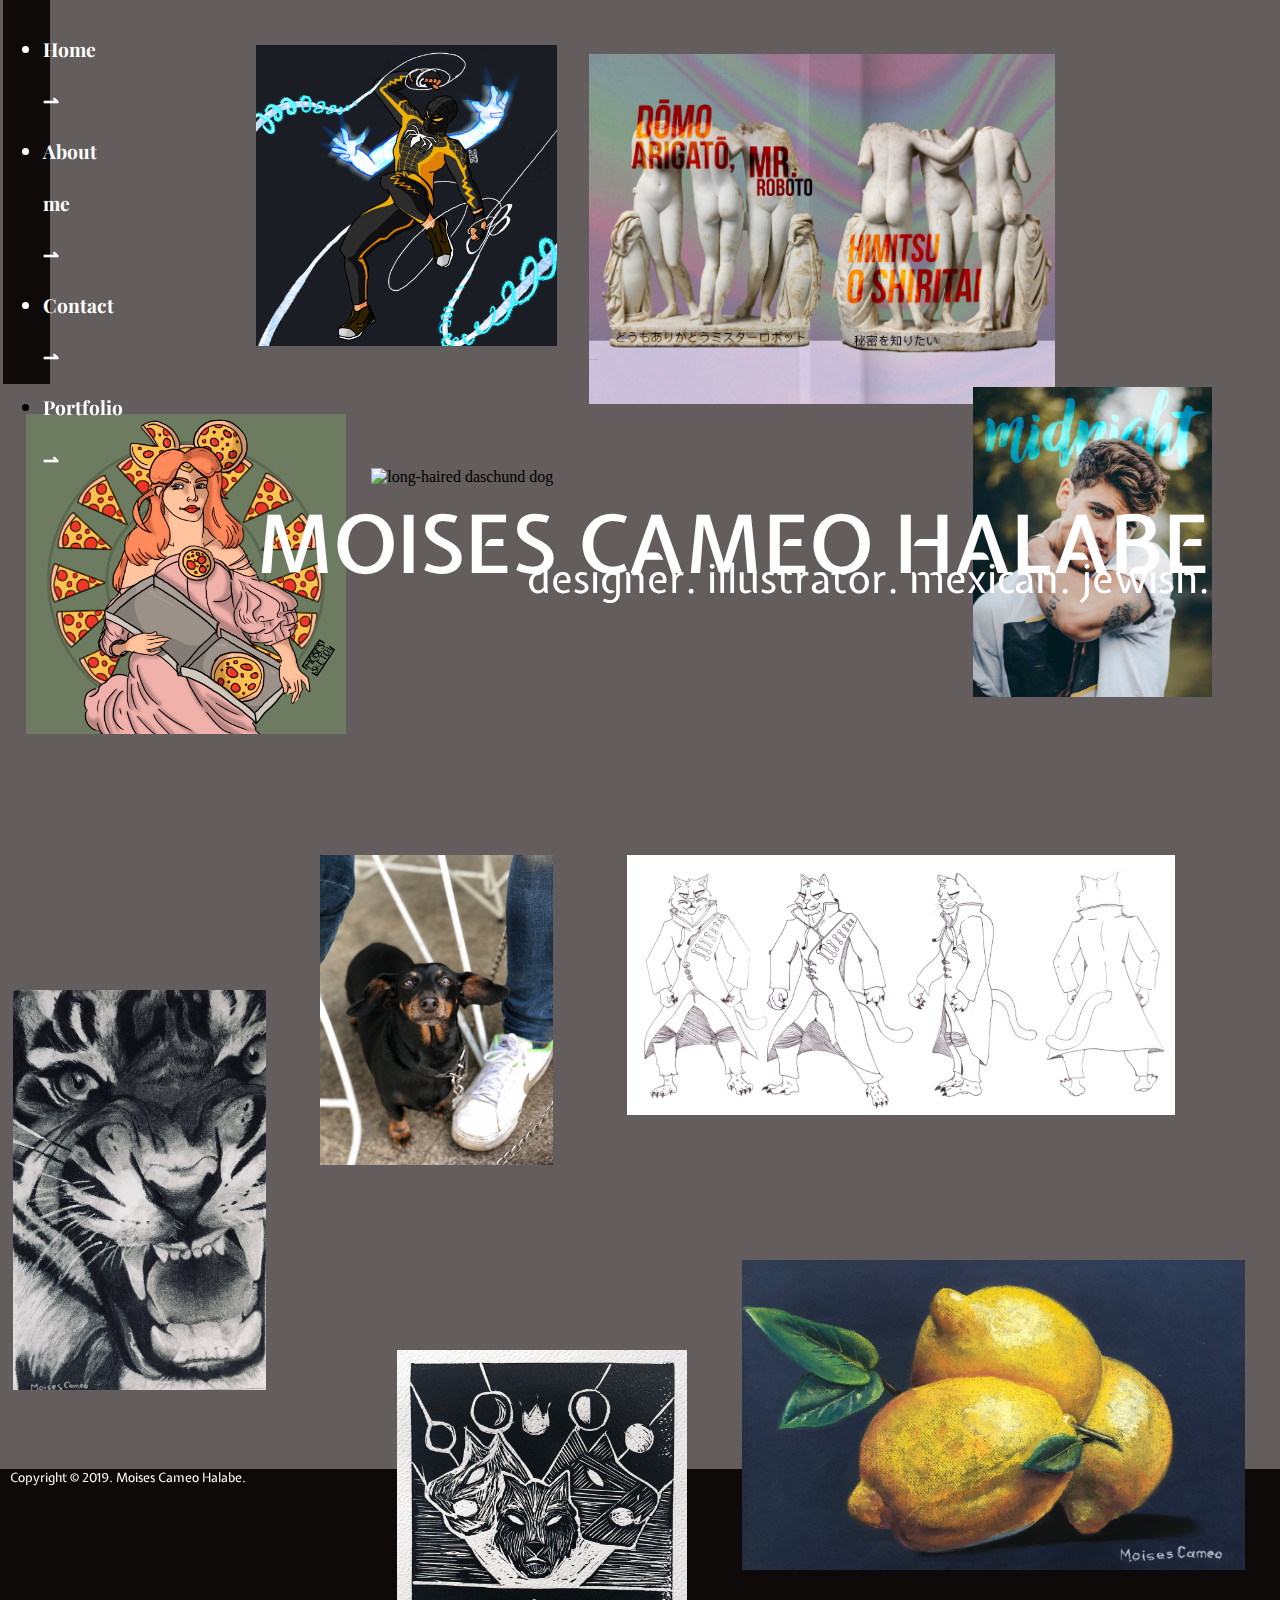
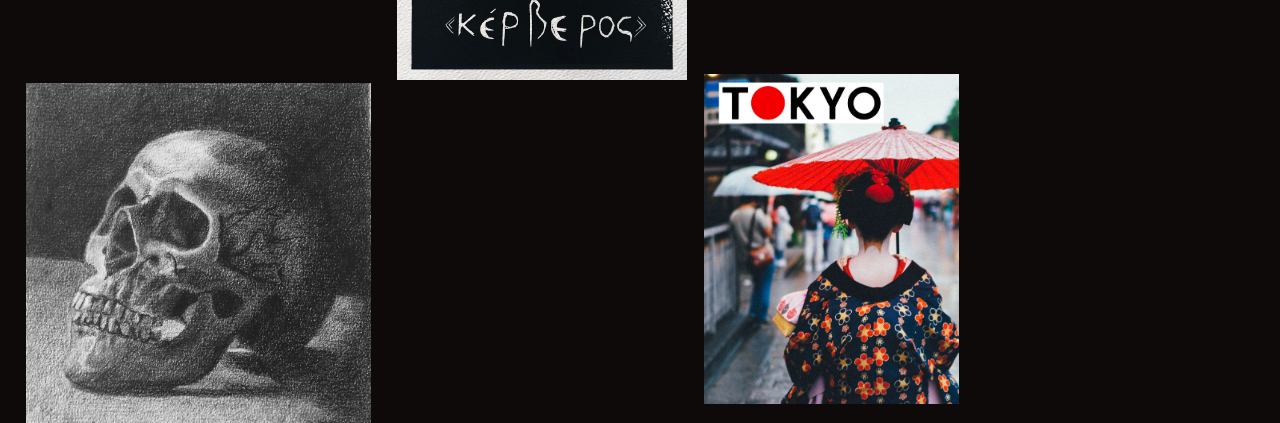
==== index.html @ be418a99 "Portfolio files upload" ====
<!DOCTYPE html>
<html lang="en">
<head>
    <meta charset="UTF-8">
    <meta name="viewport" content="width=device-width, initial-scale=1.0">
    <meta http-equiv="X-UA-Compatible" content="ie=edge">
    <link rel="stylesheet" href="css/main.css">
    <link rel="stylesheet" href="css/home.css">
    <link id="page_favicon" href="/images/favicon.ico" rel="icon" type="image/x-icon"/>
    <link rel="stylesheet" href="https://cdnjs.cloudflare.com/ajax/libs/meyer-reset/2.0/reset.min.css">
    <link href="https://fonts.googleapis.com/css?family=Ubuntu:300,300i,400,400i,500,500i,700,700i" rel="stylesheet">
    <link href="https://fonts.googleapis.com/css?family=Playfair+Display:400,400i,700,700i,900,900i&amp;subset=latin-ext" rel="stylesheet">
    <link href="https://fonts.googleapis.com/css?family=Expletus+Sans:400,400i,500,500i,600,600i,700,700i" rel="stylesheet">
    <link rel="stylesheet" href="https://use.fontawesome.com/releases/v5.8.1/css/all.css" integrity="sha384-50oBUHEmvpQ+1lW4y57PTFmhCaXp0ML5d60M1M7uH2+nqUivzIebhndOJK28anvf" crossorigin="anonymous">
    <meta name="google-site-verification" content="ZPLFNa4L45n_c4i5enD6hJ2dzq2qhtxuOYM_q-WXYvY" />
    <title>Moises Cameo Halabe</title>
</head>
<body>
    <div class="container">
        <div class="headerdiv">
            <header class="headermenu">
                <ul class="flex-ul">
                    <a class="menuparent" href="index.html"><li>Home ⇀</li></a>
                    <a class="menuparent" href="about.html"><li>About me ⇀</li></a>
                    <a class="menuparent" href="contact.html"><li>Contact ⇀</li></a>
                    <div class="dropdown">
                    <a class="menuparent" href="portfolio.html"><li>Portfolio ⇀
                            <ul class="dropdown-child">
                                <a class="menuchild" href="portfolio/design.html"><li>design ⇁</li></a>
                                <a class="menuchild" href="portfolio/illustration.html"><li>illustration ⇁</li></a>
                                <a class="menuchild" href="portfolio/editorial.html"><li>web/editorial ⇁</li></a>
                                <a class="menuchild" href="portfolio/photography.html"><li>photography ⇁</li></a>
                                <a class="menuchild" href="portfolio/photoshop.html"><li>image manipulation ⇁</li></a>
                                <a class="menuchild" href="portfolio/video.html"><li>video/animation ⇁</li></a>
                            </ul>
                    </li></a> </div>

                </ul>
            </header>
        </div>
        <div class="socialmedia" style="font-size: 0.5rem">
            <a href="#"><i class="fab fa-facebook-f fa-3x"></i></a>
            <a href="https://twitter.com/moisessketch"><i class="fab fa-twitter fa-3x"></i></a>
            <a href="https://www.instagram.com/moisessketch/"><i class="fab fa-instagram fa-3x"></i></a>
            <a href="#"><i class="fab fa-behance fa-3x"></i></a>
            <a href="https://www.artstation.com/moisessketch"><i class="fab fa-artstation fa-3x"></i></a>
            <a href="#"><i class="fab fa-linkedin-in fa-3x"></i></a>
            <a href="#"><i class="fas fa-coffee fa-3x"></i></a>
        </div>
        <h1 class="moisescameoh1">MOISES CAMEO HALABE</h1>
        <h2 class="moisescameoh2">designer. illustrator. mexican. jewish.</h2>
        <div class="images">
            <img class="spider" src="images/spidersona.jpg" alt="illustration of a spidersona">
            <img class="cherry" src="images/cherry.JPG" alt="long-haired daschund dog">
            <img class="arigato" src="images/arigato.jpg" alt="sculptures of the three graces with the text 'Domo Arigato Mr. Roboto, Himitsu O Shiritai'">
            <img class="midnight" src="images/midnight.jpg" alt="midnight cover, singer Jack Gilinsky with blue cursive text behind him">
            <img class="pizza" src="images/pizaaa.jpg" alt="illustration of a woman holding a pizza box in Alphonse Mucha style">
            <img class="kikis" src="images/kikis.jpg" alt="short-haired daschund dog">
            <img class="tokyo" src="images/tokyo.jpg" alt="japanese geisha with red umbrella with the title 'Tokyo'">
            <img class="tigre" src="images/tigre.jpg" alt="tiger drawing">
            <img class="limon" src="images/limon.jpg" alt="pastel limes">
            <img class="calavera" src="images/calavera.jpg" alt="graphite skull">
            <img class="cerberus" src="images/cerberus.jpg" alt="linograph of Cerberus">
            <img class="turn" src="images/turn.jpg" alt="turn around of a antropomorphic cat">
        </div>
    </div>
    <div>
        <small class="copyright">Copyright © 2019. Moises Cameo Halabe.</small>
    </div>

            <!-- Global site tag (gtag.js) - Google Analytics -->
            <script async src="https://www.googletagmanager.com/gtag/js?id=UA-137058487-1"></script>
            <script>
              window.dataLayer = window.dataLayer || [];
              function gtag(){dataLayer.push(arguments);}
              gtag('js', new Date());
            
              gtag('config', 'UA-137058487-1');
            </script>
</body>
</html>
---- css/main.css ----
html, body {
    margin: 0;
  }
  
*, *:before, *:after {
      box-sizing: border-box;
  }
  
 .container{
    display: grid;
    grid-gap: 5px;
    grid-template-columns: repeat(auto-fill, minmax(250px, 1fr));
    grid-auto-rows: minmax(150px,auto);
    background-color: #635D5D;
    }

    .headerdiv{
        float: left;
        width: 20%;
        padding-left: 1%;
    }

    .menuparent {
        font-weight: 700;
    }

    .menuchild li{
        font-weight: 400;
        font-style: italic;
    }

    .headermenu {
        background-color: #0E0A0A; 
        font-family: 'Playfair Display', serif;
        height: 30vw;
        padding-top: 10%;
    }

    .flex-ul {
        display: flex;
        flex-direction: column;
        justify-content: space-around;
        font-size: 1.2rem;
        font-weight: 400;
        line-height: 3.2rem;
    }
    .submenu-portfolio {
        display: flex;
        flex-direction: column;
        justify-content: space-around;
    }
    
    a {
        color: #fff;
        text-decoration: none;
    }
    
    a:hover 
    {
         color:#D8A345; 
         text-decoration:none; 
         cursor:pointer;  
    }
    
    /*Dropdown menu*/
      
    .dropdown {
        position: inherit;
        display: inline-flex;
        z-index: 50;
    }
    .dropdown-child {
        line-height: 10%;
        display: none;
        flex-direction: column;
        align-content: inherit;
        background-color: #0E0A0A;
        min-width: 200px;
        font-size: 1rem;
    }
    .dropdown-child a {
        color: white;
        padding: 6%;
        text-decoration: none;
        display: flex;
        float: left;
        
    }
    .dropdown:hover .dropdown-child {
        display: flex;
        flex-direction: column;
        position: fixed;
        float: left;
    }
    
    .dropdown-child a:hover {
        color:#D8A345; 
         text-decoration:none; 
         cursor:pointer;  
    }
    
    body{
        background-color: #0E0A0A;
    }
---- css/home.css ----
/* .moisescameoh1 {
        display: flex;
        position: relative;
        float: right;
        padding: 5%;
        font-family: 'Expletus Sans', cursive;
        font-size: 5rem;
        font-weight: 600;
        line-height: 4rem;
        color: #fff;
        z-index: 20;
    } */

      /* .moisescameoh1 {
        grid-area: 2/1/3/9;
        position: relative;
        float: right;
        padding-left: 20%;
        padding-top: 5%;
        font-family: 'Expletus Sans', cursive;
        font-size: 5rem;
        font-weight: 600;
        line-height: 4rem;
        color: #fff;
        z-index: 20;
    } */

    .moisescameoh1 {
        grid-area: 2/1/3/9;
        position: fixed;
        float: right;
        padding-left: 20%;
        padding-top: 35.8%;
        font-family: 'Expletus Sans', cursive;
        font-size: 5rem;
        font-weight: 600;
        line-height: 4rem;
        color: #fff;
        z-index: 20;
    }

    /* .moisescameoh2 {
        grid-area: 2/1/3/9;
        position: relative;
        float: right;
        padding-left: 41.2%;
        padding-top: 10%;
        font-family: 'Expletus Sans', cursive;
        font-size: 2.5rem;
        font-weight: 400;
        color: #fff;
        z-index: 20;
    } */

    .moisescameoh2 {
        grid-area: 2/1/3/9;
        position: fixed;
        float: right;
        padding-left: 41.2%;
        padding-top: 40.5%;
        font-family: 'Expletus Sans', cursive;
        font-size: 2.5rem;
        font-weight: 400;
        color: #fff;
        z-index: 20;
    }
    

    .images{
        grid-area: 1/2/9/9;
        margin-top: 40px;
    }

    .spider{
        height: 301px;
        z-index: 9;
        position: absolute;
        top: 5%;
        left: 20%;
    }

    .cherry{
        height: 225px;
        z-index: 10;
        position: absolute;
        top: 52%;
        left: 29%;
    }

    .arigato{
        height: 350px;
        z-index: 9;
        position: absolute;
        left: 46%;
        top: 6%;
    }

    .midnight{
        height: 310px;
        z-index: 12;
        position: absolute;
        top: 43%;
        left: 76%;
    }

    .pizza{
        height: 320px;
        z-index: 12;
        position: absolute;
        top: 46%;
        left: 2%;
    }

    .kikis{
        height: 310px;
        z-index: 9;
        position: absolute;
        top: 95%;
        left: 25%;
    }

    .tokyo{
        height: 330px;
        z-index: 10;
        position: absolute;
        top: 186%;
        left: 55%;
    }

    .tigre{
        height: 400px;
        z-index: 9;
        position: absolute;
        top: 110%;
        left: 1%;
    }

    .limon{
        height: 310px;
        z-index: 9;
        position: absolute;
        top: 140%;
        left: 58%;
    }

    .calavera{
        height: 340px;
        z-index: 9;
        position: absolute;
        top: 187%;
        left: 2%;
    }

    .cerberus{
        height: 330px;
        z-index: 10;
        position: absolute;
        top: 150%;
        left: 31%;
    }

    .turn{
        height: 260px;
        z-index: 9;
        position: absolute;
        top: 95%;
        left: 49%;
    }
    
    .copyright{
        color: #fff;
        position: absolute;
        font-family: 'Expletus Sans', cursive;
        font-size: 0.8rem;
        font-weight: 400;
        padding-left: 10px;
        z-index: 100;
    }
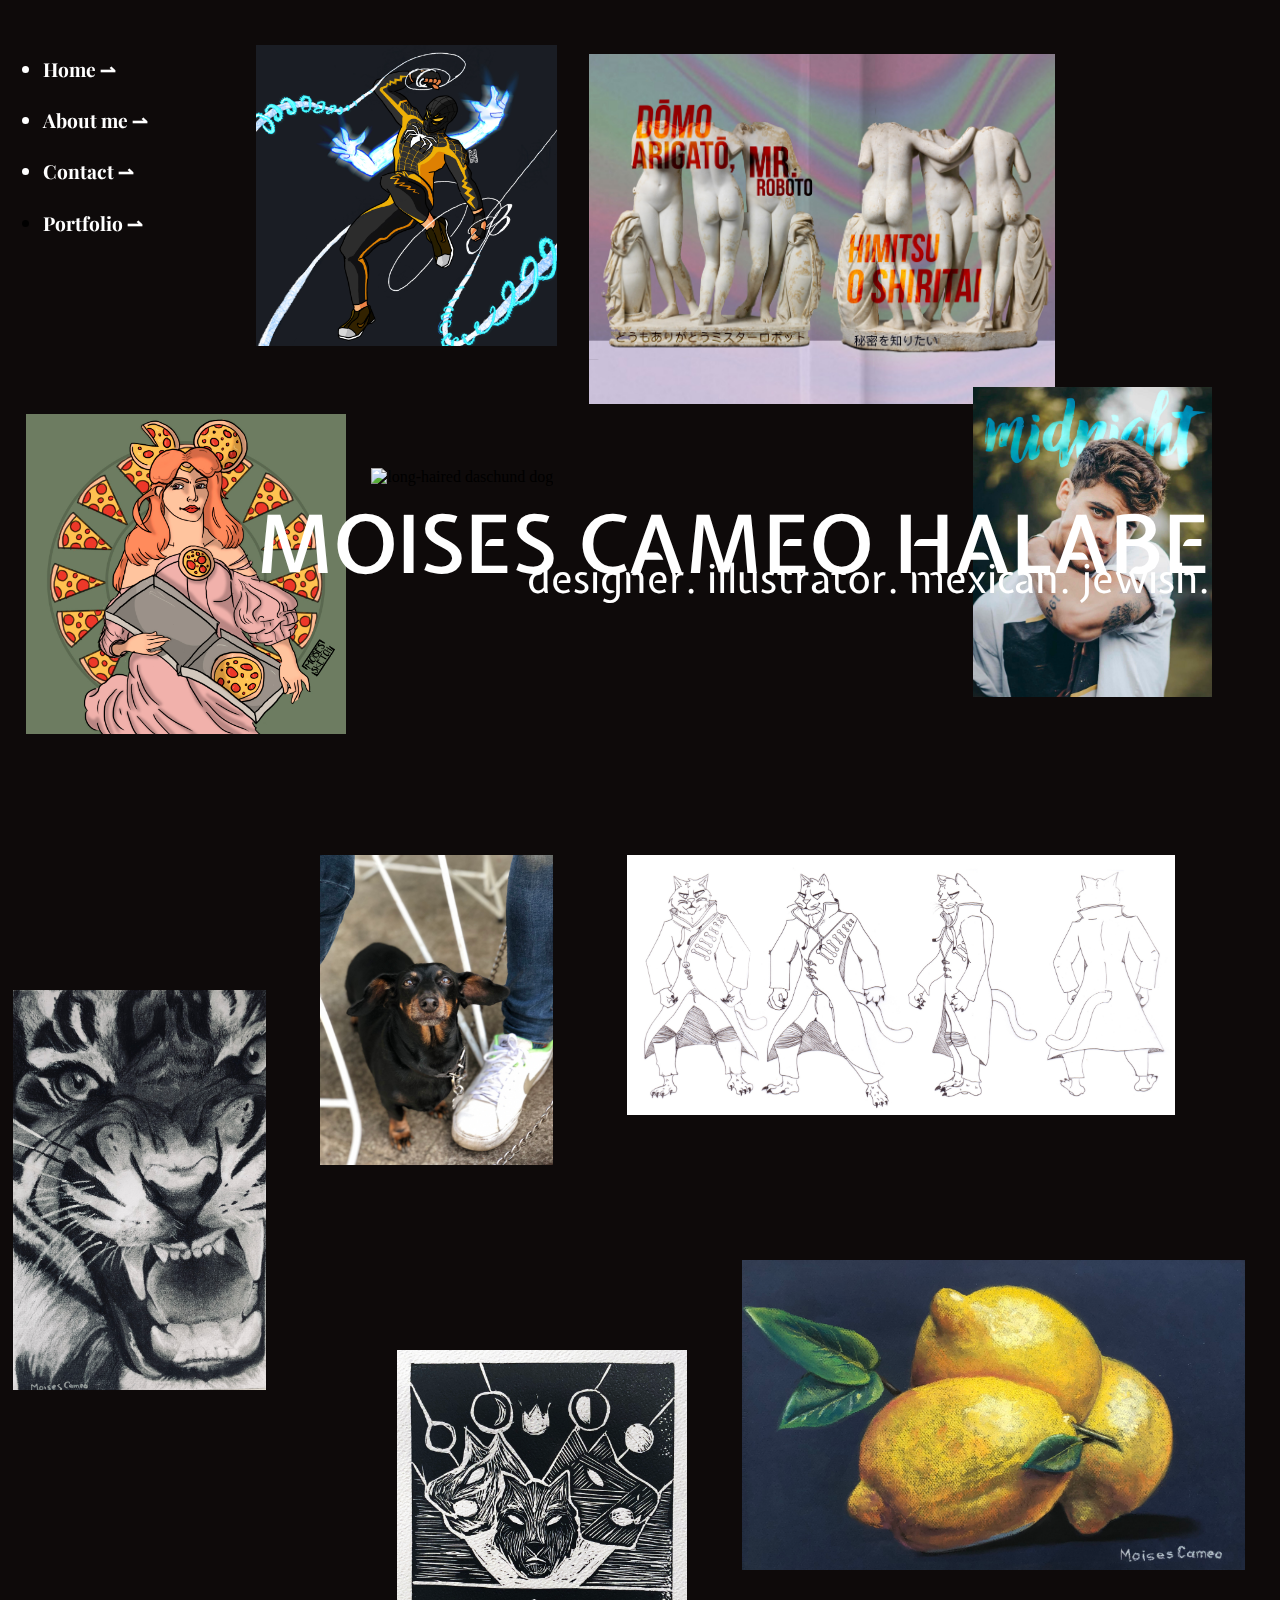
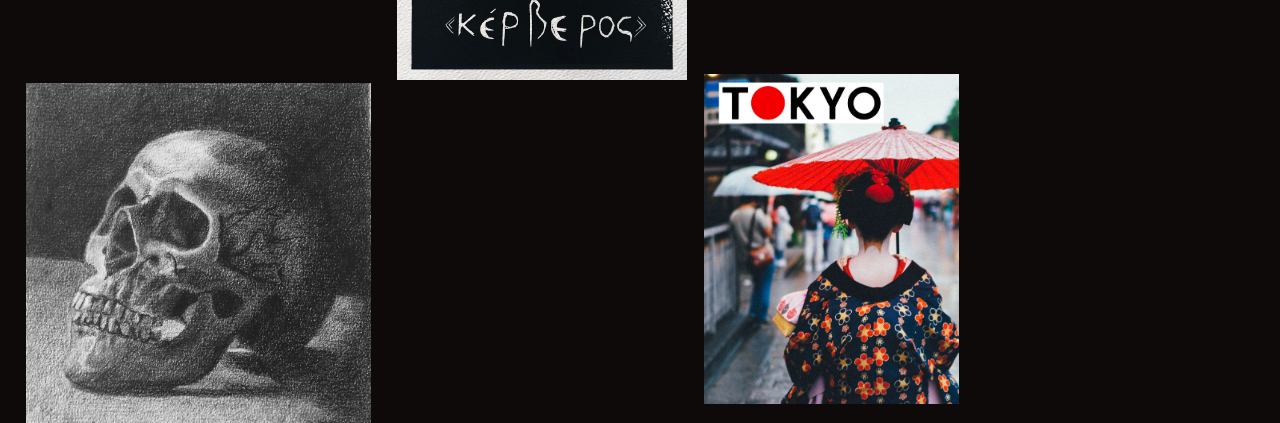
==== commit 87a30a13: "Entrega Final" ====
--- a/index.html
+++ b/index.html
@@ -24,18 +24,14 @@
                     <a class="menuparent" href="about.html"><li>About me ⇀</li></a>
                     <a class="menuparent" href="contact.html"><li>Contact ⇀</li></a>
                     <div class="dropdown">
-                    <a class="menuparent" href="portfolio.html"><li>Portfolio ⇀
+                    <a class="menuparent" href="#"><li>Portfolio ⇀
                             <ul class="dropdown-child">
-                                <a class="menuchild" href="portfolio/design.html"><li>design ⇁</li></a>
-                                <a class="menuchild" href="portfolio/illustration.html"><li>illustration ⇁</li></a>
-                                <a class="menuchild" href="portfolio/editorial.html"><li>web/editorial ⇁</li></a>
-                                <a class="menuchild" href="portfolio/photography.html"><li>photography ⇁</li></a>
-                                <a class="menuchild" href="portfolio/photoshop.html"><li>image manipulation ⇁</li></a>
-                                <a class="menuchild" href="portfolio/video.html"><li>video/animation ⇁</li></a>
+                                <a class="menuchild" href="/portfolio/design.html"><li>design ⇁</li></a>
+                                <a class="menuchild" href="/portfolio/illustration.html"><li>illustration ⇁</li></a>
+                                <a class="menuchild" href="/portfolio/photography.html"><li>photography ⇁</li></a>
+                                <a class="menuchild" href="/portfolio/video.html"><li>video ⇁</li></a>
                             </ul>
-                    </li></a> </div>
-
-                </ul>
+                    </li></a> </div>  </ul>
             </header>
         </div>
         <div class="socialmedia" style="font-size: 0.5rem">
@@ -64,10 +60,7 @@
             <img class="turn" src="images/turn.jpg" alt="turn around of a antropomorphic cat">
         </div>
     </div>
-    <div>
-        <small class="copyright">Copyright © 2019. Moises Cameo Halabe.</small>
-    </div>
-
+    <script type="text/javascript" src="js/hamburger.js"></script>
             <!-- Global site tag (gtag.js) - Google Analytics -->
             <script async src="https://www.googletagmanager.com/gtag/js?id=UA-137058487-1"></script>
             <script>
--- a/css/main.css
+++ b/css/main.css
@@ -11,13 +11,32 @@
     grid-gap: 5px;
     grid-template-columns: repeat(auto-fill, minmax(250px, 1fr));
     grid-auto-rows: minmax(150px,auto);
-    background-color: #635D5D;
-    }
+    }
+
+    a {
+        color: #fff;
+        text-decoration: none;
+    }
+    
+    a:hover 
+    {
+         color:#D8A345; 
+         text-decoration:none; 
+         cursor:pointer;  
+    }
+
+    body{
+        background-color: #0E0A0A;
+    }
+@media (min-width: 768px )and (max-width: 2600px) {
 
     .headerdiv{
-        float: left;
-        width: 20%;
+        display: grid;
+        grid-area: 1/1/2/2;
+        position: inherit;
+        width: 100%;
         padding-left: 1%;
+        z-index: 100;
     }
 
     .menuparent {
@@ -30,7 +49,6 @@
     }
 
     .headermenu {
-        background-color: #0E0A0A; 
         font-family: 'Playfair Display', serif;
         height: 30vw;
         padding-top: 10%;
@@ -50,47 +68,38 @@
         justify-content: space-around;
     }
     
-    a {
-        color: #fff;
-        text-decoration: none;
-    }
-    
-    a:hover 
-    {
-         color:#D8A345; 
-         text-decoration:none; 
-         cursor:pointer;  
-    }
-    
     /*Dropdown menu*/
       
     .dropdown {
-        position: inherit;
-        display: inline-flex;
+        position: inline-flex;
         z-index: 50;
+        display: grid;
     }
     .dropdown-child {
-        line-height: 10%;
+        margin-top: -33px;
+        background-color: #0E0A0A;
+        grid-area: 1/1/2/1;
+        line-height: 4%;
         display: none;
         flex-direction: column;
         align-content: inherit;
-        background-color: #0E0A0A;
         min-width: 200px;
-        font-size: 1rem;
+        max-width: 270px;
+        max-height: 290px;
+        font-size: 0.999rem;
     }
     .dropdown-child a {
         color: white;
-        padding: 6%;
+        padding: 5%;
+        padding-top: 5%;
+        padding-left: 15px;
         text-decoration: none;
         display: flex;
         float: left;
-        
     }
     .dropdown:hover .dropdown-child {
         display: flex;
         flex-direction: column;
-        position: fixed;
-        float: left;
     }
     
     .dropdown-child a:hover {
@@ -99,6 +108,126 @@
          cursor:pointer;  
     }
     
-    body{
-        background-color: #0E0A0A;
-    }+    .socialmedia{
+        display: flex;
+        grid-area: 1/4/2/5;
+        position: absolute;
+        z-index: 100;
+        right: 5.5%;
+        top: 1%;
+        opacity: 0.8;
+        justify-content: space-around;
+        width: 30vw;
+    }
+
+    .socialmedia a:hover {
+        color:#8f101e; 
+         text-decoration:none; 
+         cursor:pointer;  
+    }
+}
+
+@media all and (max-width: 450px) {
+
+    .headerdiv{
+        display: flex;
+        position: fixed;
+        width: 80vw;
+        z-index: 100;
+        white-space: nowrap;
+        padding-right: 15%;
+        padding-left: 5%;
+    }
+
+    .menuparent {
+        font-weight: 700;
+        padding-left: 2px;
+        padding-right: 5px;
+    }
+
+    .menuchild li{
+        font-weight: 400;
+        font-style: italic;
+    }
+
+    .headermenu {
+        font-family: 'Playfair Display', serif;
+        height: 30vw;
+        padding-top: 10%;
+        padding-right: 15%;
+    }
+
+    .flex-ul {
+        display: flex;
+        flex-direction: row;
+        justify-content: space-around;
+        font-size: 1.1rem;
+        font-weight: 400;
+        line-height: 3.2rem;
+    }
+    .submenu-portfolio {
+        display: flex;
+        flex-direction: row;
+        justify-content: space-around;
+    }
+    
+    /*Dropdown menu*/
+      
+    .dropdown {
+        position: inline-flex;
+        z-index: 50;
+        display: grid;
+    }
+    .dropdown-child {
+        margin-top: -33px;
+        background-color: #0E0A0A;
+        grid-area: 1/1/2/1;
+        line-height: 4%;
+        display: none;
+        flex-direction: column;
+        align-content: inherit;
+        min-width: 200px;
+        max-width: 270px;
+        max-height: 290px;
+        font-size: 0.999rem;
+    }
+    .dropdown-child a {
+        color: white;
+        padding: 5%;
+        padding-top: 5%;
+        padding-left: 15px;
+        text-decoration: none;
+        display: flex;
+        float: left;
+    }
+    .dropdown:hover .dropdown-child {
+        display: flex;
+        flex-direction: column;
+    }
+    
+    .dropdown-child a:hover {
+        color:#D8A345; 
+         text-decoration:none; 
+         cursor:pointer;  
+    }
+
+    .socialmedia{
+        display: flex;
+        grid-area: 1/4/2/5;
+        position: fixed;
+        z-index: 100;
+        bottom: 1%;
+        opacity: 0.8;
+        width: 80vw;
+        justify-content: space-around;
+        left: 10%;
+        background-color: #0E0A0A;
+    }
+
+    .socialmedia a:hover {
+        color:#8f101e; 
+         text-decoration:none; 
+         cursor:pointer;  
+    }
+}
+    --- a/css/home.css
+++ b/css/home.css
@@ -1,3 +1,5 @@
+@media (min-width: 768px )and (max-width: 2600px) {
+
 
     /* .moisescameoh1 {
         display: flex;
@@ -25,7 +27,7 @@
         color: #fff;
         z-index: 20;
     } */
-
+    
     .moisescameoh1 {
         grid-area: 2/1/3/9;
         position: fixed;
@@ -176,4 +178,111 @@
         font-weight: 400;
         padding-left: 10px;
         z-index: 100;
-    }+    }
+}
+    @media all and (max-width: 450px) {
+
+        
+        .moisescameoh1 {
+            grid-area: 2/1/3/9;
+            position: relative;
+            float: right;
+            padding-right: 11%;
+            padding-top: 4%;
+            font-family: 'Expletus Sans', cursive;
+            font-size: 3rem;
+            font-weight: 600;
+            line-height: 2.5rem;
+            color: #fff;
+            z-index: 20;
+            text-align: right;
+        }
+    
+    
+        .moisescameoh2 {
+            grid-area: 2/1/3/9;
+            position: relative;
+            float: right;
+            padding-left: 40%;
+            padding-right: 10%;
+            padding-top: 32%;
+            font-family: 'Expletus Sans', cursive;
+            font-size: 1rem;
+            font-weight: 400;
+            color: #fff;
+            z-index: 20;
+            text-align: right;
+        }
+        
+    
+        .images{
+            /* grid-area: 1/2/9/9;
+            margin-top: 40px; */
+        }
+    
+        .spider{
+            display: none;
+        }
+    
+        .cherry{
+            display: none;
+        }
+    
+        .arigato{
+            display: none;
+        }
+    
+        .midnight{
+           display: none;
+        }
+    
+        .pizza{
+            width: 88vw;
+            z-index: 13;
+            position: absolute;
+            top: 59%; 
+            left: 6.2%
+        }
+    
+        .kikis{
+            display: none;
+        }
+    
+        .tokyo{
+            display: none;
+        }
+    
+        .tigre{
+            height: 400px;
+            z-index: 14;
+            position: absolute;
+            top: 110%;
+            left: 18%;
+        }
+    
+        .limon{
+            display: none;
+        }
+    
+        .calavera{
+            width: 85vw;
+            z-index: 12;
+            position: absolute;
+            top: 10%;
+            left: 7.4%;
+        }
+    
+        .cerberus{
+            display: none;
+        }
+    
+        .turn{
+            width: 96vw;
+            z-index: 15;
+            position: absolute;
+            top: 167%;
+            left: 2.2%;
+        }
+        
+    }
+    